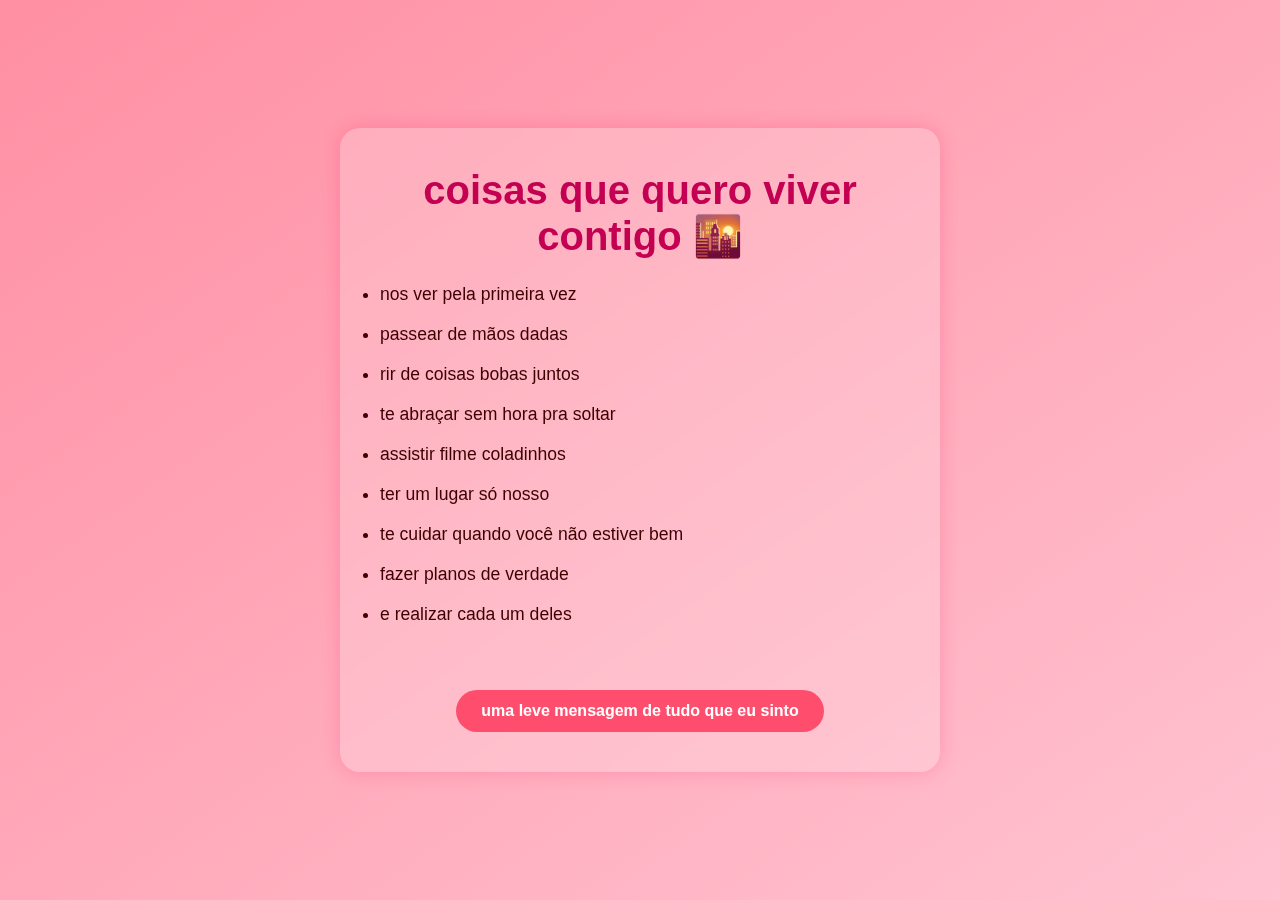
==== futuro.html @ 13d5c133 "first commit" ====
<!DOCTYPE html>
<html lang="pt-br">
<head>
  <meta charset="UTF-8" />
  <meta name="viewport" content="width=device-width, initial-scale=1.0"/>
  <title>quero viver isso contigo</title>
  <link rel="stylesheet" href="style.css" />
</head>
<body>
  <div class="container">
    <h1 class="titulo">coisas que quero viver contigo 🌇</h1>
    
    <ul class="texto" style="text-align: left; padding-left: 20px;">
      <li>nos ver pela primeira vez</li>
      <li>passear de mãos dadas</li>
      <li>rir de coisas bobas juntos</li>
      <li>te abraçar sem hora pra soltar</li>
      <li>assistir filme coladinhos</li>
      <li>ter um lugar só nosso</li>
      <li>te cuidar quando você não estiver bem</li>
      <li>fazer planos de verdade</li>
      <li>e realizar cada um deles</li>
    </ul>

    <a href="mensagem.html" class="botao">uma leve mensagem de tudo que eu sinto</a>
  </div>
</body>
</html>
---- style.css ----
* {
    margin: 0;
    padding: 0;
    box-sizing: border-box;
  }
  
  body {
    background: linear-gradient(to bottom right, #ff8fa3, #ffc3d1);
    color: #3d0000;
    font-family: 'Segoe UI', sans-serif;
    display: flex;
    justify-content: center;
    align-items: center;
    min-height: 100vh;
    text-align: center;
    padding: 20px;
  }
  
  .container {
    max-width: 600px;
    width: 100%;
    padding: 40px 20px;
    background-color: rgba(255, 255, 255, 0.2);
    border-radius: 20px;
    box-shadow: 0 0 20px rgba(255, 0, 85, 0.2);
    backdrop-filter: blur(8px);
  }
  
  .titulo {
    font-size: 2.5rem;
    margin-bottom: 20px;
    color: #c40052;
    word-wrap: break-word;
  }
  
  .subtitulo {
    font-size: 1.2rem;
    margin-bottom: 30px;
    line-height: 1.5;
    color: #5e001f;
  }
  
  .tempo-juntos {
    font-style: italic;
    margin-bottom: 40px;
    font-size: 1rem;
    color: #ffccd5;
  }
  
  .botao {
    padding: 12px 25px;
    background-color: #ff4d6d;
    color: white;
    border: none;
    border-radius: 25px;
    font-weight: bold;
    text-decoration: none;
    transition: background 0.3s ease;
    display: inline-block;
    margin-top: 20px;
  }
  
  .botao:hover {
    background-color: #ff758f;
    cursor: pointer;
  }
  
  .texto {
    font-size: 1.1rem;
    line-height: 1.7;
    color: #5e001f;
    margin-bottom: 40px;
  }
  
  /* Responsivo */
  @media (max-width: 480px) {
    .titulo {
      font-size: 2rem;
    }
  
    .subtitulo, .texto {
      font-size: 1rem;
    }
  
    .botao {
      font-size: 0.9rem;
      padding: 10px 20px;
    }
  }
  ul li {
    margin-bottom: 10px;
    color: #3d0000;
  }
  .menu-fixo {
    position: fixed;
    bottom: 20px;
    right: 20px;
    background-color: #ff4f81;
    color: white;
    text-decoration: none;
    font-size: 24px;
    padding: 12px 16px;
    border-radius: 50%;
    box-shadow: 0 4px 12px rgba(0,0,0,0.2);
    transition: transform 0.3s ease, background-color 0.3s ease;
    z-index: 999;
  }
  
  .menu-fixo:hover {
    background-color: #ff2e6d;
    transform: scale(1.1);
  }
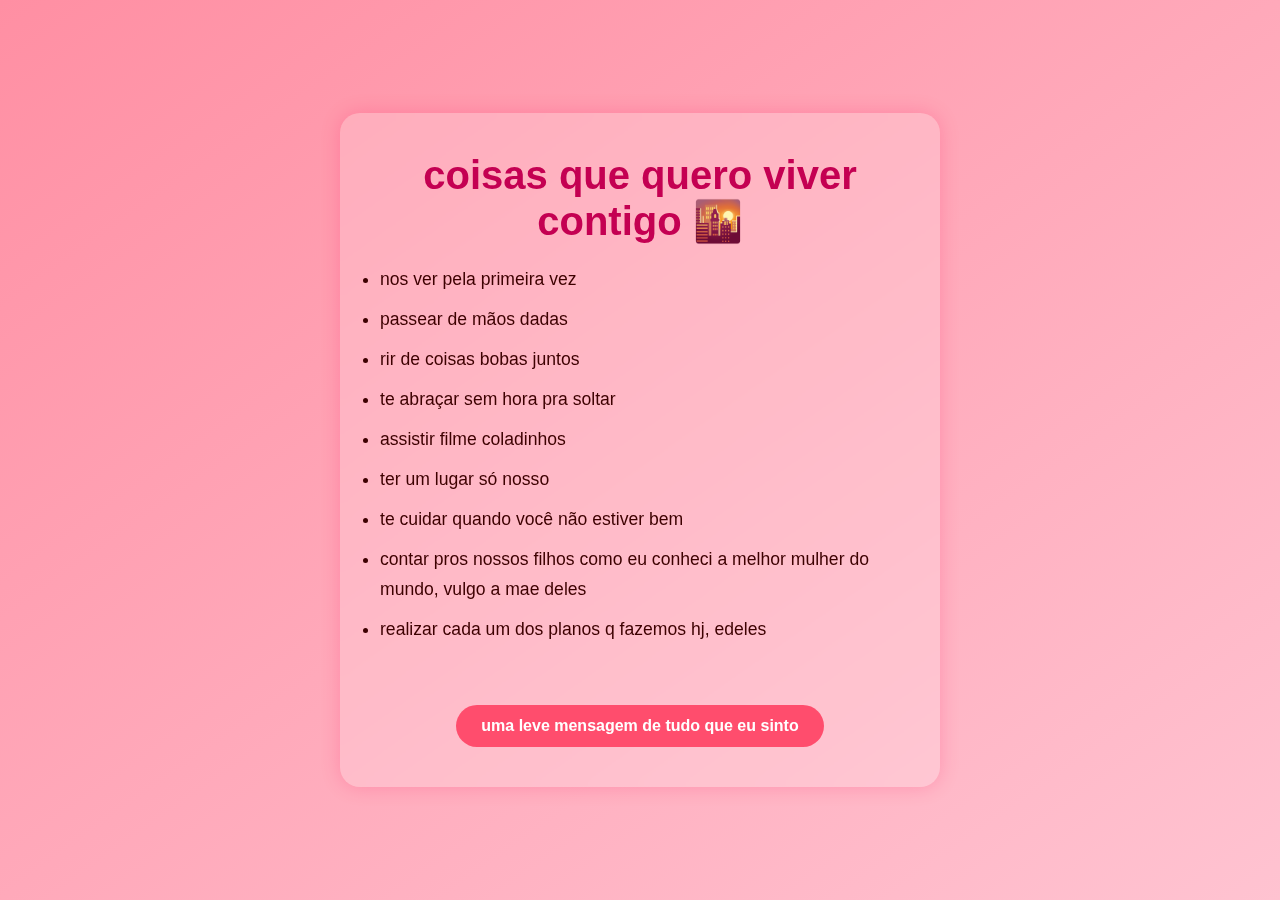
==== commit 13da9af9: "first commit2" ====
--- a/futuro.html
+++ b/futuro.html
@@ -18,8 +18,8 @@
       <li>assistir filme coladinhos</li>
       <li>ter um lugar só nosso</li>
       <li>te cuidar quando você não estiver bem</li>
-      <li>fazer planos de verdade</li>
-      <li>e realizar cada um deles</li>
+      <li>contar pros nossos filhos como eu conheci a melhor mulher do mundo, vulgo a mae deles</li>
+      <li>realizar cada um dos planos q fazemos hj, edeles</li>
     </ul>
 
     <a href="mensagem.html" class="botao">uma leve mensagem de tudo que eu sinto</a>
